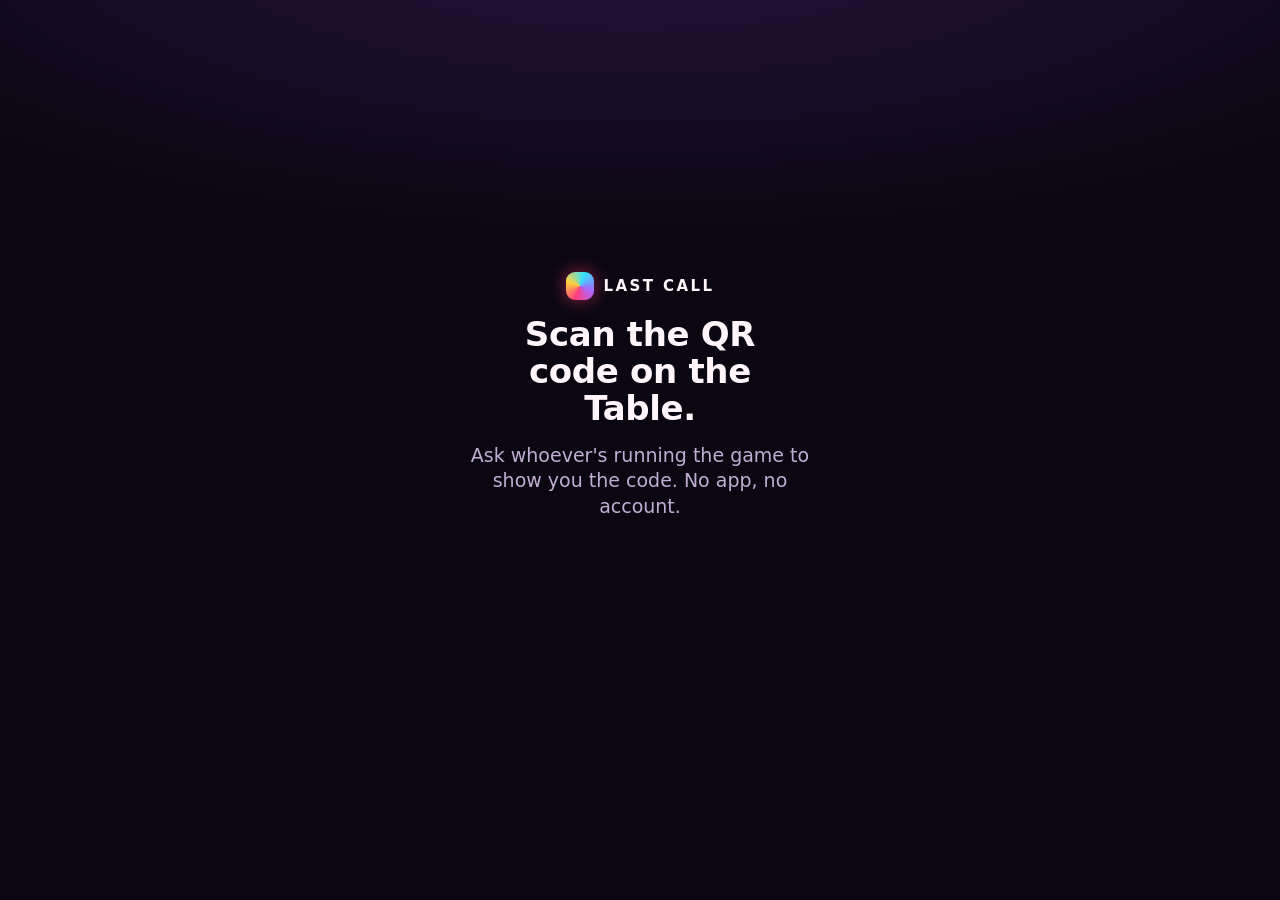
==== last-call/index.html @ 311e26b6 "last-call: guest page for the Last Call party game (Second Brain) Static page friends open by scanni" ====
<!doctype html>
<html lang="en">
<head>
  <meta charset="utf-8">
  <meta name="viewport" content="width=device-width, initial-scale=1, viewport-fit=cover">
  <meta name="color-scheme" content="dark">
  <meta name="theme-color" content="#0b0712">
  <meta name="referrer" content="no-referrer">
  <meta name="robots" content="noindex, nofollow">
  <meta name="apple-mobile-web-app-capable" content="yes">
  <meta name="apple-mobile-web-app-status-bar-style" content="black-translucent">
  <meta http-equiv="Content-Security-Policy" content="default-src 'none'; script-src 'self'; style-src 'self'; img-src 'self' data:; connect-src 'self' https://epfwxriaryitupusxdpl.supabase.co wss://epfwxriaryitupusxdpl.supabase.co; base-uri 'none'; form-action 'none'">
  <title>Last Call</title>
  <link rel="icon" href="data:image/svg+xml,%3Csvg xmlns='http://www.w3.org/2000/svg' viewBox='0 0 64 64'%3E%3Crect width='64' height='64' rx='14' fill='%230b0712'/%3E%3Cpath d='M14 14h36L34 34v14h8v4H22v-4h8V34z' fill='%23ff3d7f'/%3E%3Ccircle cx='44' cy='18' r='5' fill='%23ffd23f'/%3E%3C/svg%3E">
  <link rel="stylesheet" href="styles.css">
</head>
<body>
  <div id="app"></div>
  <noscript><p class="noscript">Last Call needs JavaScript turned on.</p></noscript>
  <!-- supabase-js 2.118.0 UMD, vendored (see vendor/LICENSE-*). Defines window.supabase. -->
  <script src="vendor/supabase.min.js"></script>
  <script type="module" src="app.js"></script>
</body>
</html>
---- last-call/styles.css ----
/* Last Call — guest page. Dark, loud, readable across a dark room, one-handed.
   Mobile-first; no external fonts. Layers (z-index): view < banner < sheet < recap < cover < modal < toast < flash. */

:root {
  color-scheme: dark;
  --bg: #0b0712;
  --bg-2: #160d22;
  --surface: #1b1228;
  --surface-2: #261a38;
  --line: #3a2b52;
  --text: #fff6fb;
  --muted: #bfaed3;
  --pink: #ff3d7f;
  --yellow: #ffd23f;
  --cyan: #33e1ff;
  --green: #3ddc84;
  --amber: #ffb020;
  --red: #ff4d5e;
  --purple: #a66bff;
  --radius: 18px;
  --gutter: 16px;
  --safe-t: env(safe-area-inset-top, 0px);
  --safe-b: env(safe-area-inset-bottom, 0px);
  --safe-l: env(safe-area-inset-left, 0px);
  --safe-r: env(safe-area-inset-right, 0px);
  --font: ui-rounded, "SF Pro Rounded", system-ui, -apple-system, "Segoe UI", Roboto, "Helvetica Neue", Arial, sans-serif;
}

*, *::before, *::after { box-sizing: border-box; }
[hidden] { display: none !important; }

html { -webkit-text-size-adjust: 100%; text-size-adjust: 100%; }
body {
  margin: 0;
  min-height: 100vh;
  min-height: 100dvh;
  background: radial-gradient(120% 60% at 50% -10%, #2a1340 0%, var(--bg) 60%) fixed, var(--bg);
  color: var(--text);
  font: 500 18px/1.35 var(--font);
  -webkit-tap-highlight-color: transparent;
  overscroll-behavior-y: none;
}
button, input, textarea, output { font: inherit; color: inherit; }
button { touch-action: manipulation; cursor: pointer; }
h1, h2, h3, p { margin: 0; }
ul { margin: 0; padding: 0; list-style: none; }
fieldset { border: 0; margin: 0; padding: 0; min-width: 0; }
.noscript { padding: 24px; font-size: 20px; }
.dim { color: var(--muted); }

/* ---------- screen shell ---------- */

.screen {
  max-width: 560px;
  margin: 0 auto;
  padding:
    calc(var(--safe-t) + 12px)
    calc(var(--safe-r) + var(--gutter))
    calc(var(--safe-b) + 120px)
    calc(var(--safe-l) + var(--gutter));
  display: flex;
  flex-direction: column;
  gap: 16px;
}
.screen.center { min-height: 100dvh; justify-content: center; text-align: center; align-items: center; }

.top { display: flex; align-items: center; justify-content: space-between; gap: 10px; flex-wrap: wrap; }
.brand { display: inline-flex; align-items: center; gap: 10px; font-weight: 900; letter-spacing: .16em; font-size: 15px; }
.brand-mark {
  width: 28px; height: 28px; border-radius: 9px;
  background: conic-gradient(from 200deg, var(--pink), var(--yellow), var(--cyan), var(--purple), var(--pink));
  box-shadow: 0 0 18px rgba(255, 61, 127, .55);
}
.phase { display: flex; gap: 6px; flex-wrap: wrap; justify-content: flex-end; }
.chip {
  display: inline-block; padding: 5px 11px; border-radius: 999px; font-size: 13px; font-weight: 800;
  letter-spacing: .04em; background: var(--pink); color: #14060c; white-space: nowrap;
}
.chip.dim { background: var(--surface-2); color: var(--muted); }
.chip.phase-lastcall, .chip.phase-finale { background: var(--yellow); }

.hero { font-size: 34px; line-height: 1.08; font-weight: 900; letter-spacing: -.01em; overflow-wrap: break-word; }
.lead { font-size: 19px; color: var(--muted); max-width: 30ch; }
.label { font-weight: 800; color: var(--muted); font-size: 15px; letter-spacing: .06em; text-transform: uppercase; }
.section-label { font-size: 13px; font-weight: 900; letter-spacing: .14em; text-transform: uppercase; color: var(--muted); margin-bottom: 8px; }
.landing .hero { max-width: 14ch; }

/* ---------- buttons ---------- */

.btn {
  display: inline-flex; align-items: center; justify-content: center; gap: 8px;
  min-height: 56px; padding: 12px 18px; border-radius: 16px; border: 2px solid var(--line);
  background: var(--surface-2); font-weight: 800; font-size: 19px; text-align: center;
  overflow-wrap: break-word; transition: transform .08s ease, background .15s ease;
}
.btn:active { transform: scale(.97); }
.btn:disabled { opacity: .5; cursor: default; transform: none; }
.btn.big { min-height: 64px; font-size: 21px; width: 100%; }
.btn.small { min-height: 46px; font-size: 16px; padding: 8px 14px; }
.btn.primary { background: var(--pink); border-color: var(--pink); color: #fff; box-shadow: 0 6px 24px rgba(255, 61, 127, .35); }
.btn.ghost { background: transparent; }
.btn.danger { background: var(--red); border-color: var(--red); color: #fff; }
.btn.secret { border-color: var(--purple); background: rgba(166, 107, 255, .18); }
.btn.mission { border-color: var(--cyan); background: rgba(51, 225, 255, .14); }
.btn.warning { border-color: var(--amber); background: rgba(255, 176, 32, .16); }
.btn.good { border-color: var(--green); background: rgba(61, 220, 132, .16); }
.btn.sent { background: var(--green); border-color: var(--green); color: #062012; opacity: 1; }
.danger-text { color: var(--red); }

/* ---------- join ---------- */

.join .hero { margin-top: 12px; }
.join .lead { max-width: none; margin-top: -6px; }
.join-body { display: flex; flex-direction: column; gap: 14px; }
.name-grid { display: grid; grid-template-columns: repeat(2, minmax(0, 1fr)); gap: 12px; }
.btn.name { min-height: 72px; font-size: 22px; background: var(--surface); border-color: var(--line); }
.btn.name:nth-child(4n+1) { border-color: var(--pink); }
.btn.name:nth-child(4n+2) { border-color: var(--cyan); }
.btn.name:nth-child(4n+3) { border-color: var(--yellow); }
.btn.name:nth-child(4n+4) { border-color: var(--purple); }
.name-input {
  width: 100%; min-height: 64px; padding: 14px 18px; border-radius: 16px; border: 2px solid var(--line);
  background: var(--surface); font-size: 24px; font-weight: 800; outline: none;
}
.name-input:focus { border-color: var(--pink); }
.notice { padding: 14px 16px; border-radius: 14px; background: var(--surface-2); font-weight: 700; }
.notice.bad { background: rgba(255, 77, 94, .16); border: 2px solid var(--red); }

/* ---------- waiting ---------- */

.waiting { display: flex; flex-direction: column; align-items: center; gap: 10px; text-align: center; padding: 18px; }
.waiting.big { padding: 48px 12px; }
.waiting-title { font-size: 24px; font-weight: 900; }
.waiting-sub { color: var(--muted); font-size: 16px; }
.spinner {
  width: 44px; height: 44px; border-radius: 50%;
  border: 5px solid var(--surface-2); border-top-color: var(--pink);
  animation: spin 1s linear infinite;
}
.stale-bar {
  position: sticky; top: calc(var(--safe-t) + 6px); z-index: 5;
  border-radius: 14px; background: #2b1d07; border: 2px solid var(--amber);
}
.stale-bar .waiting { flex-direction: row; flex-wrap: wrap; justify-content: center; padding: 10px 12px; gap: 6px 10px; }
.stale-bar .spinner { width: 22px; height: 22px; border-width: 3px; border-top-color: var(--amber); }
.stale-bar .waiting-title { font-size: 17px; }
.stale-bar .waiting-sub { font-size: 14px; width: 100%; }

/* ---------- profiles ---------- */

.profiles { display: flex; gap: 8px; flex-wrap: wrap; }
.profiles:empty { display: none; }
.profile {
  position: relative; min-height: 44px; padding: 8px 16px; border-radius: 999px;
  border: 2px solid var(--line); background: var(--surface); font-weight: 800; font-size: 16px;
}
.profile.on { background: var(--yellow); border-color: var(--yellow); color: #1a1200; }
.badge {
  display: inline-grid; place-items: center; min-width: 22px; height: 22px; margin-left: 8px; padding: 0 6px;
  border-radius: 999px; background: var(--pink); color: #fff; font-size: 13px; font-weight: 900;
}

/* ---------- the card ---------- */

.card {
  --accent: var(--pink);
  position: relative;
  border-radius: 28px;
  padding: 20px 20px 22px;
  background: var(--surface);
  border: 3px solid var(--accent);
  box-shadow: 0 0 0 1px rgba(0, 0, 0, .4), 0 14px 50px -12px var(--accent);
  display: flex; flex-direction: column; gap: 14px;
  overflow-wrap: break-word;
}
@supports (background: color-mix(in srgb, red 50%, blue)) {
  .card { background: linear-gradient(160deg, color-mix(in srgb, var(--accent) 30%, var(--surface)) 0%, var(--surface) 70%); }
}
.card.idle { --accent: var(--line); text-align: center; align-items: center; padding: 40px 20px; }
.card-top { display: flex; align-items: center; justify-content: space-between; gap: 12px; }
.card-kind { font-size: 15px; font-weight: 900; letter-spacing: .18em; text-transform: uppercase; color: var(--accent); }
.card.idle .card-kind { color: var(--muted); }
.card-text { font-size: 30px; line-height: 1.16; font-weight: 800; letter-spacing: -.005em; }
.card-text.long { font-size: 25px; }
.card-text.xlong { font-size: 21px; line-height: 1.25; }
.card-sub { color: var(--muted); }
.dots { display: inline-flex; gap: 6px; }
.dots i { width: 13px; height: 13px; border-radius: 50%; border: 2px solid var(--accent); }
.dots i.on { background: var(--accent); }
.card-foot { display: flex; align-items: center; justify-content: space-between; gap: 12px; flex-wrap: wrap; }
.tax {
  display: inline-flex; align-items: center; gap: 10px; padding: 8px 14px; border-radius: 999px;
  background: rgba(0, 0, 0, .35); border: 2px solid var(--yellow); font-weight: 800; font-size: 16px;
}
.tax b { font-size: 24px; color: var(--yellow); }
.timer {
  min-width: 64px; height: 64px; padding: 0 10px; border-radius: 999px; display: inline-grid; place-items: center;
  background: var(--text); color: #120a18; font-size: 30px; font-weight: 900; font-variant-numeric: tabular-nums;
}
.timer.hurry { background: var(--red); color: #fff; animation: throb .5s ease-in-out infinite alternate; }
.timer.done { background: var(--surface-2); color: var(--muted); animation: none; }

.spot {
  align-self: flex-start; padding: 8px 14px; border-radius: 12px; background: var(--yellow); color: #120a00;
  font-size: 18px; font-weight: 900; letter-spacing: .04em; text-transform: uppercase;
}
.card.is-target { border-color: var(--yellow); box-shadow: 0 0 0 4px rgba(255, 210, 63, .35), 0 16px 60px -8px var(--yellow); animation: glow 1.4s ease-in-out infinite alternate; }

/* ---------- curses ---------- */

.curse-list { display: flex; flex-direction: column; gap: 8px; }
.curse {
  display: flex; flex-direction: column; gap: 4px; padding: 12px 14px; border-radius: 14px;
  background: rgba(166, 107, 255, .14); border-left: 6px solid var(--purple);
}
.curse-text { font-size: 19px; font-weight: 800; }
.curse-meta { display: flex; justify-content: space-between; gap: 10px; color: var(--muted); font-size: 14px; flex-wrap: wrap; }
.curse-meta b { color: var(--purple); filter: brightness(1.4); }

/* ---------- you: owe / bank ---------- */

.me { display: flex; flex-direction: column; gap: 10px; }
.me:empty { display: none; }
.me-name { display: flex; align-items: baseline; gap: 8px; font-size: 20px; overflow-wrap: break-word; }
.me-name .dim { font-size: 15px; }
.me-stats { display: grid; grid-template-columns: 1fr 1fr; gap: 12px; }
.stat {
  display: flex; flex-direction: column; align-items: center; padding: 12px 8px 14px; border-radius: 20px;
  background: var(--surface); border: 2px solid var(--line);
}
.stat-n { font-size: 56px; line-height: 1; font-weight: 900; font-variant-numeric: tabular-nums; }
.stat-l { font-size: 14px; font-weight: 900; letter-spacing: .16em; text-transform: uppercase; color: var(--muted); }
.stat.owe.hot { border-color: var(--red); }
.stat.owe.hot .stat-n { color: var(--red); }
.stat.bank { border-color: var(--green); }
.stat.bank .stat-n { color: var(--green); }

/* ---------- private sections + actions ---------- */

.private { display: flex; flex-direction: column; gap: 14px; }
.private:empty { display: none; }
.sections { display: flex; flex-direction: column; gap: 10px; }
.sec {
  display: flex; flex-direction: column; gap: 6px; padding: 14px 16px; border-radius: var(--radius);
  background: var(--surface); border: 2px solid var(--line); border-left-width: 7px; text-align: left; width: 100%;
  overflow-wrap: break-word;
}
.sec-title { font-size: 18px; font-weight: 900; }
.sec-line { font-size: 18px; }
.sec-secret { border-color: var(--purple); background: rgba(166, 107, 255, .14); }
.sec-mission { border-color: var(--cyan); background: rgba(51, 225, 255, .10); }
.sec-warning { border-color: var(--amber); background: rgba(255, 176, 32, .12); }
.sec-good { border-color: var(--green); background: rgba(61, 220, 132, .12); }
.sec.covered {
  align-items: center; justify-content: center; min-height: 96px; gap: 2px; text-align: center;
  border-style: dashed; border-left-width: 2px; background: repeating-linear-gradient(-45deg, var(--surface), var(--surface) 12px, var(--surface-2) 12px, var(--surface-2) 24px);
}
.peek-eye {
  width: 30px; height: 18px; border: 3px solid var(--text); border-radius: 50% / 60%; position: relative; margin-bottom: 4px;
}
.peek-eye::after { content: ""; position: absolute; inset: 2px 9px; border-radius: 50%; background: var(--text); }
.peek-text { font-size: 21px; font-weight: 900; }
.peek-sub { font-size: 14px; color: var(--muted); }
.sec.peeking { cursor: pointer; }
.peek-hint { font-size: 13px; color: var(--muted); margin-top: 4px; }
.actions { display: flex; flex-direction: column; gap: 10px; }
.btn.act { width: 100%; min-height: 60px; }

/* ---------- players + ticker ---------- */

.player-grid { display: grid; grid-template-columns: repeat(auto-fill, minmax(100px, 1fr)); gap: 8px; }
.pl { padding: 10px 10px 11px; border-radius: 14px; background: var(--surface); border: 2px solid var(--line); min-width: 0; }
.pl.me { border-color: var(--yellow); }
.pl.off { opacity: .45; }
.pl-name { font-weight: 900; font-size: 17px; overflow: hidden; text-overflow: ellipsis; white-space: nowrap; }
.pl-nums { display: flex; flex-direction: column; font-size: 14px; font-weight: 700; color: var(--muted); }
.pl-owe { color: #ff8b97; }
.pl-bank { color: var(--green); }
.pl-badges { display: flex; flex-wrap: wrap; gap: 4px; margin-top: 6px; }
.pill { display: inline-block; padding: 2px 8px; border-radius: 999px; background: var(--surface-2); font-size: 12px; font-weight: 800; color: var(--yellow); max-width: 100%; overflow: hidden; text-overflow: ellipsis; white-space: nowrap; }
.ticker-list { display: flex; flex-direction: column; gap: 6px; }
.ticker-list li { font-size: 16px; color: var(--muted); padding-left: 14px; position: relative; overflow-wrap: break-word; }
.ticker-list li::before { content: ""; position: absolute; left: 0; top: .55em; width: 6px; height: 6px; border-radius: 50%; background: var(--pink); }
.ticker-list li:first-child { color: var(--text); font-weight: 700; }
.foot { display: flex; justify-content: space-between; gap: 8px; flex-wrap: wrap; margin-top: 8px; }
.foot:empty { display: none; }

/* ---------- banner (interrupts) ---------- */

.layer-banner { position: relative; z-index: 20; }
.banner {
  position: fixed; inset: 0; display: flex; flex-direction: column; justify-content: center; gap: 18px;
  padding: calc(var(--safe-t) + 24px) calc(var(--safe-r) + 24px) calc(var(--safe-b) + 24px) calc(var(--safe-l) + 24px);
  text-align: center; overflow-wrap: break-word;
}
.banner-title { font-size: clamp(32px, 11.5vw, 64px); line-height: 1; font-weight: 900; letter-spacing: .02em; text-transform: uppercase; }
.banner-text { font-size: 24px; font-weight: 800; line-height: 1.25; }
.banner .btn { align-self: center; min-width: 160px; border-color: currentColor; }
.b-interrupt { background: linear-gradient(150deg, #ff2d73 0%, #ff7a2d 100%); color: #fff; }
.b-info { background: linear-gradient(150deg, #13a6c8 0%, #2b5cff 100%); color: #fff; }
.b-alert { background: linear-gradient(150deg, #e0263a 0%, #8f0f25 100%); color: #fff; }
.banner.b-interrupt .banner-title { text-shadow: 0 4px 0 rgba(0, 0, 0, .18); }
.banner-strip {
  position: fixed; left: calc(var(--safe-l) + 10px); right: calc(var(--safe-r) + 10px); top: calc(var(--safe-t) + 8px);
  display: flex; gap: 10px; align-items: baseline; padding: 10px 14px; border-radius: 14px; border: 0;
  text-align: left; font-size: 15px; box-shadow: 0 8px 28px rgba(0, 0, 0, .5); overflow: hidden;
}
.banner-strip b { text-transform: uppercase; letter-spacing: .06em; white-space: nowrap; }
.banner-strip span { overflow: hidden; text-overflow: ellipsis; white-space: nowrap; min-width: 0; }

/* ---------- prompts sheet ---------- */

.layer-sheet { position: relative; z-index: 30; }
.sheet {
  position: fixed; left: 0; right: 0; bottom: 0; max-height: 70vh; max-height: 70dvh; overflow-y: auto;
  overscroll-behavior: contain; margin: 0 auto; max-width: 600px;
  padding: 10px calc(var(--safe-r) + 14px) calc(var(--safe-b) + 14px) calc(var(--safe-l) + 14px);
  background: var(--bg-2); border-top: 3px solid var(--pink); border-radius: 26px 26px 0 0;
  box-shadow: 0 -18px 50px rgba(0, 0, 0, .65);
  display: flex; flex-direction: column; gap: 12px;
}
.sheet-head { display: flex; align-items: center; justify-content: space-between; gap: 10px; }
.sheet-head:empty { display: none; }
.sheet-title { font-size: 14px; font-weight: 900; letter-spacing: .16em; text-transform: uppercase; color: var(--pink); }
.sheet.min .sheet-list, .sheet.min .sheet-results { display: none; }
.sheet-list { display: flex; flex-direction: column; gap: 12px; }
.sheet-results:empty { display: none; }
.result { padding: 14px 16px; border-radius: 16px; background: var(--yellow); color: #1a1200; animation: pop .25s ease-out; }
.result-title { font-size: 14px; font-weight: 800; opacity: .75; }
.result-text { font-size: 24px; font-weight: 900; overflow-wrap: break-word; }

.prompt {
  display: flex; flex-direction: column; gap: 10px; padding: 16px; border-radius: 20px;
  background: var(--surface); border: 2px solid var(--line); overflow-wrap: break-word;
}
.p-head { display: flex; justify-content: space-between; align-items: flex-start; gap: 10px; }
.p-title { font-size: 23px; line-height: 1.15; font-weight: 900; }
.p-text { color: var(--muted); font-size: 17px; }
.p-timer {
  flex: none; min-width: 46px; height: 46px; padding: 0 8px; border-radius: 999px; display: inline-grid; place-items: center;
  background: var(--text); color: #120a18; font-size: 20px; font-weight: 900; font-variant-numeric: tabular-nums;
}
.p-timer.hurry { background: var(--red); color: #fff; }
.p-timer.done { background: var(--surface-2); color: var(--muted); }
.anon { align-self: flex-start; color: var(--cyan); }
.p-state { font-weight: 800; color: var(--green); font-size: 16px; }
.p-state:empty { display: none; }
.prompt.answered { border-color: var(--green); }
.prompt.expired { opacity: .45; filter: grayscale(.8); }
.prompt.expired .p-state { color: var(--muted); }
.options { display: grid; grid-template-columns: 1fr; gap: 10px; }
.options.many { grid-template-columns: repeat(2, minmax(0, 1fr)); }
.btn.opt { min-height: 60px; font-size: 20px; background: var(--surface-2); }
.btn.opt.picked { background: var(--yellow); border-color: var(--yellow); color: #1a1200; opacity: 1; }
.tap-zone { display: grid; }
.tap-wait {
  min-height: 160px; display: flex; flex-direction: column; align-items: center; justify-content: center; gap: 4px;
  border-radius: 24px; border: 3px dashed var(--line); font-size: 22px; font-weight: 900; color: var(--muted);
}
.tap-wait b { font-size: 44px; color: var(--text); }
.tap-done { min-height: 100px; display: grid; place-items: center; font-size: 28px; font-weight: 900; color: var(--green); }
.btn.tap {
  min-height: 190px; width: 100%; border-radius: 28px; border: 0; font-size: 72px; font-weight: 900; letter-spacing: .04em;
  background: radial-gradient(circle at 50% 35%, #ffe27a, var(--yellow) 45%, #ff9f1a); color: #1a0d00;
  box-shadow: 0 12px 0 #b35f00, 0 20px 50px rgba(255, 210, 63, .45); animation: pop .2s ease-out;
}
.btn.tap:active { transform: translateY(8px); box-shadow: 0 4px 0 #b35f00; }
.stepper { display: grid; grid-template-columns: 76px 1fr 76px; align-items: center; gap: 10px; }
.btn.step { min-height: 76px; font-size: 40px; padding: 0; border-radius: 20px; }
.num-val { text-align: center; font-size: 60px; font-weight: 900; font-variant-numeric: tabular-nums; }
.text-in {
  width: 100%; min-height: 112px; padding: 14px; border-radius: 16px; border: 2px solid var(--line);
  background: var(--bg-2); font-size: 19px; resize: vertical; outline: none;
}
.text-in:focus { border-color: var(--pink); }
.text-row { display: flex; align-items: center; justify-content: space-between; gap: 12px; margin-top: 10px; }
.count { color: var(--muted); font-size: 14px; font-variant-numeric: tabular-nums; }
.prompt .btn.primary.big { margin-top: 10px; }

/* ---------- overlays: recap, cover, modal, toast, flash ---------- */

.overlay { position: fixed; inset: 0; overflow-y: auto; }
.layer-recap { position: relative; z-index: 40; }
.recap {
  background: rgba(11, 7, 18, .96); display: flex; flex-direction: column; gap: 16px;
  padding: calc(var(--safe-t) + 20px) calc(var(--safe-r) + var(--gutter)) calc(var(--safe-b) + 20px) calc(var(--safe-l) + var(--gutter));
}
.recap > * { width: 100%; max-width: 560px; margin-left: auto; margin-right: auto; }

.wrapped {
  display: flex; flex-direction: column; gap: 12px; padding: 22px 20px; border-radius: 28px;
  background: linear-gradient(160deg, #3b1460 0%, #1b1228 55%, #3a0f2a 100%); border: 2px solid var(--purple);
  overflow-wrap: break-word;
}
.wrapped.morning { background: linear-gradient(160deg, #ffb347 0%, #ff5f7e 45%, #6b2bd9 100%); border-color: var(--yellow); }
.wr-kicker { font-size: 14px; font-weight: 900; letter-spacing: .18em; text-transform: uppercase; color: var(--yellow); }
.wrapped.morning .wr-kicker { color: #2a0a1c; }
.wr-title { font-size: 36px; line-height: 1.05; font-weight: 900; }
.wr-name { font-weight: 800; color: var(--muted); }
.wrapped.morning .wr-name { color: #2a0a1c; }
.wr-stats { display: grid; grid-template-columns: repeat(2, minmax(0, 1fr)); gap: 10px; }
.wr-stat { padding: 12px; border-radius: 16px; background: rgba(0, 0, 0, .28); display: flex; flex-direction: column; }
.wr-stat b { font-size: 40px; line-height: 1; font-weight: 900; }
.wr-stat span { font-size: 14px; font-weight: 700; opacity: .85; }
.wr-line { font-size: 19px; font-weight: 700; }
.wr-note { font-size: 15px; color: var(--muted); }
.wrapped-landing .wrapped { margin-top: 4px; }

.layer-cover { position: relative; z-index: 50; }
.cover {
  position: fixed; inset: 0; display: flex; flex-direction: column; align-items: center; justify-content: center; gap: 18px;
  padding: calc(var(--safe-t) + 24px) calc(var(--safe-r) + 24px) calc(var(--safe-b) + 24px) calc(var(--safe-l) + 24px);
  background: radial-gradient(90% 60% at 50% 40%, #3a1452 0%, #07040b 75%); text-align: center;
}
.cover .brand { position: absolute; top: calc(var(--safe-t) + 18px); }
.cover-title { display: flex; flex-direction: column; gap: 4px; }
.cover-title span { font-size: 24px; font-weight: 800; color: var(--muted); }
.cover-title b { font-size: 58px; line-height: 1; font-weight: 900; color: var(--yellow); overflow-wrap: break-word; }
.cover-sub { font-size: 22px; font-weight: 800; }
.cover .btn { max-width: 420px; }
body.has-cover .layer-view { visibility: hidden; }

.layer-modal { position: relative; z-index: 60; }
.modal-back { background: rgba(0, 0, 0, .7); display: flex; align-items: flex-end; justify-content: center; padding: 16px 16px calc(var(--safe-b) + 16px); }
.modal {
  width: 100%; max-width: 480px; padding: 22px 20px 18px; border-radius: 26px; background: var(--surface);
  border: 2px solid var(--line); display: flex; flex-direction: column; gap: 12px; animation: rise .2s ease-out;
}
.modal-title { font-size: 26px; font-weight: 900; }
.modal-text { font-size: 20px; font-weight: 700; overflow-wrap: break-word; }
.modal-buttons { display: grid; grid-template-columns: 1fr 1fr; gap: 10px; margin-top: 6px; }

.layer-toast { position: fixed; left: 0; right: 0; bottom: calc(var(--safe-b) + 24px); z-index: 70; display: flex; justify-content: center; pointer-events: none; padding: 0 16px; }
.toast { padding: 12px 18px; border-radius: 999px; background: var(--text); color: #120a18; font-weight: 800; box-shadow: 0 10px 30px rgba(0, 0, 0, .5); animation: rise .2s ease-out; }

.flash { position: fixed; inset: 0; z-index: 80; pointer-events: none; background: var(--flash, var(--yellow)); opacity: 0; }
.flash.go { animation: flash .75s ease-out; }

/* ---------- motion ---------- */

@keyframes spin { to { transform: rotate(360deg); } }
@keyframes throb { from { transform: scale(1); } to { transform: scale(1.08); } }
@keyframes glow { from { box-shadow: 0 0 0 4px rgba(255, 210, 63, .25), 0 16px 50px -10px var(--yellow); } to { box-shadow: 0 0 0 8px rgba(255, 210, 63, .45), 0 16px 70px -4px var(--yellow); } }
@keyframes pop { from { transform: scale(.92); opacity: .4; } to { transform: scale(1); opacity: 1; } }
@keyframes rise { from { transform: translateY(16px); opacity: 0; } to { transform: none; opacity: 1; } }
@keyframes flash { 0% { opacity: .8; } 25% { opacity: .45; } 100% { opacity: 0; } }

@media (prefers-reduced-motion: reduce) {
  *, *::before, *::after { animation-duration: .001ms !important; animation-iteration-count: 1 !important; transition-duration: .001ms !important; }
  .flash { display: none; }
  .card.is-target { box-shadow: 0 0 0 6px var(--yellow); }
}

@media (min-width: 600px) {
  .card-text { font-size: 34px; }
}
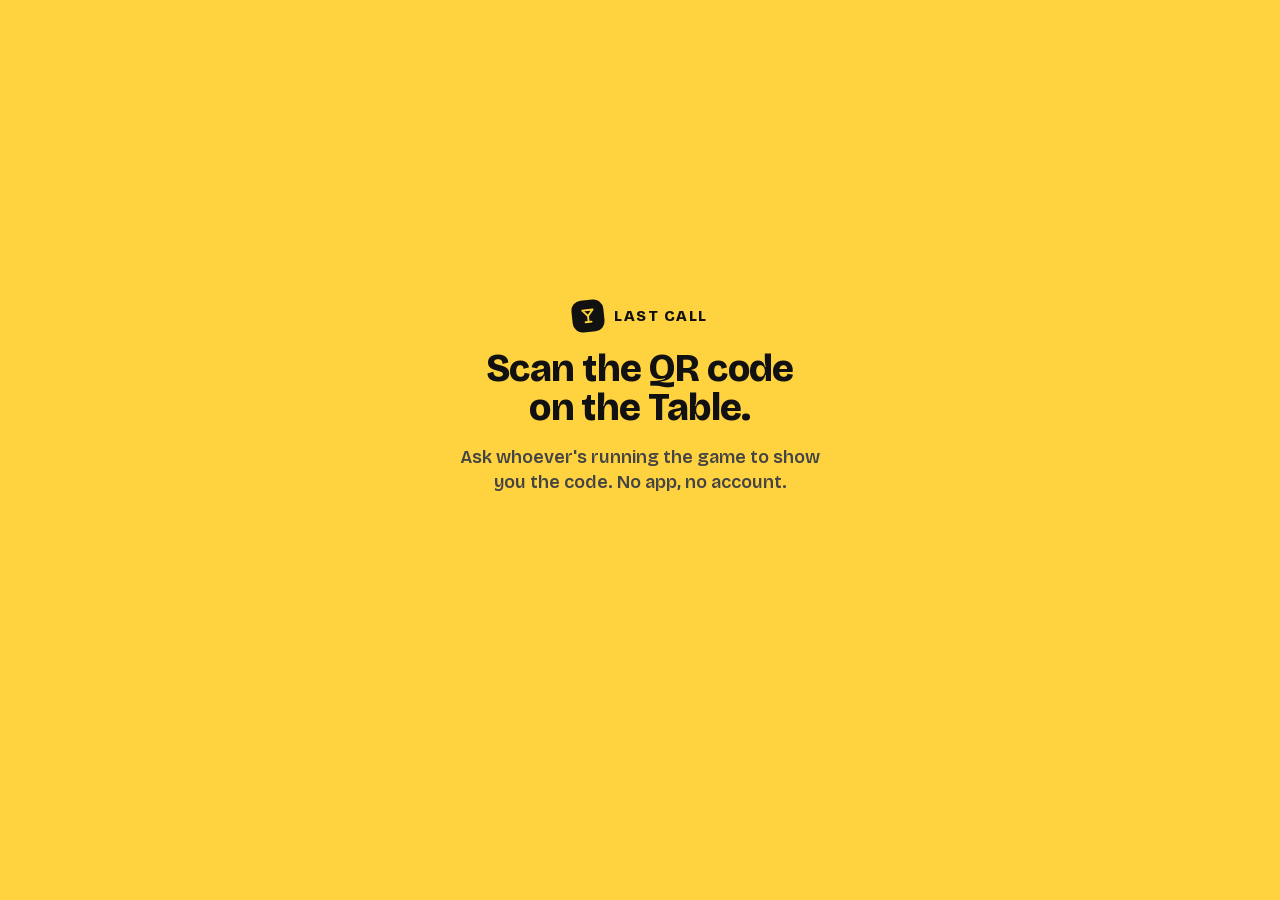
==== commit d220ada4: "last-call: Sticker Pop look + bundled Bricolage Grotesque font (OFL) Co-Authored-By: Claude Opus 5.5" ====
--- a/last-call/index.html
+++ b/last-call/index.html
@@ -3,15 +3,17 @@
 <head>
   <meta charset="utf-8">
   <meta name="viewport" content="width=device-width, initial-scale=1, viewport-fit=cover">
-  <meta name="color-scheme" content="dark">
-  <meta name="theme-color" content="#0b0712">
+  <meta name="color-scheme" content="light">
+  <meta name="theme-color" content="#FFD23F">
   <meta name="referrer" content="no-referrer">
   <meta name="robots" content="noindex, nofollow">
   <meta name="apple-mobile-web-app-capable" content="yes">
-  <meta name="apple-mobile-web-app-status-bar-style" content="black-translucent">
-  <meta http-equiv="Content-Security-Policy" content="default-src 'none'; script-src 'self'; style-src 'self'; img-src 'self' data:; connect-src 'self' https://epfwxriaryitupusxdpl.supabase.co wss://epfwxriaryitupusxdpl.supabase.co; base-uri 'none'; form-action 'none'">
+  <meta name="apple-mobile-web-app-status-bar-style" content="default">
+  <meta http-equiv="Content-Security-Policy" content="default-src 'none'; script-src 'self'; style-src 'self'; font-src 'self'; img-src 'self' data:; connect-src 'self' https://epfwxriaryitupusxdpl.supabase.co wss://epfwxriaryitupusxdpl.supabase.co; base-uri 'none'; form-action 'none'">
   <title>Last Call</title>
-  <link rel="icon" href="data:image/svg+xml,%3Csvg xmlns='http://www.w3.org/2000/svg' viewBox='0 0 64 64'%3E%3Crect width='64' height='64' rx='14' fill='%230b0712'/%3E%3Cpath d='M14 14h36L34 34v14h8v4H22v-4h8V34z' fill='%23ff3d7f'/%3E%3Ccircle cx='44' cy='18' r='5' fill='%23ffd23f'/%3E%3C/svg%3E">
+  <link rel="icon" href="data:image/svg+xml,%3Csvg xmlns='http://www.w3.org/2000/svg' viewBox='0 0 64 64'%3E%3Crect x='3' y='3' width='58' height='58' rx='14' fill='%23FFD23F' stroke='%23111111' stroke-width='5'/%3E%3Cpath d='M17 17h30L32 34v12M24 46h16' fill='none' stroke='%23111111' stroke-width='5' stroke-linecap='round' stroke-linejoin='round'/%3E%3C/svg%3E">
+  <!-- Bricolage Grotesque (variable, OFL — fonts/OFL.txt), bundled: no font requests leave this site. -->
+  <link rel="preload" href="fonts/bricolage-grotesque-latin.woff2" as="font" type="font/woff2" crossorigin>
   <link rel="stylesheet" href="styles.css">
 </head>
 <body>
--- a/last-call/styles.css
+++ b/last-call/styles.css
@@ -1,42 +1,63 @@
-/* Last Call — guest page. Dark, loud, readable across a dark room, one-handed.
-   Mobile-first; no external fonts. Layers (z-index): view < banner < sheet < recap < cover < modal < toast < flash. */
+/* Last Call — guest page. "Sticker Pop": bright flat color, thick ink outlines, hard offset shadows
+   (never blurred), no gradients, labels that tilt like stickers, one chunky typeface for everything.
+   Mobile-first, one-handed. Text on any colored fill is ink (#111): white text fails on the dare red.
+   Tilts use the `rotate` property (not `transform`) so press/pop animations compose with them.
+   Layers (z-index): view < banner < sheet < recap < cover < modal < toast < flash. */
+
+/* Bricolage Grotesque, bundled (SIL OFL, fonts/OFL.txt). Variable: weight 400–800, optical size 12–96. */
+@font-face {
+  font-family: 'Bricolage Grotesque';
+  src: url('fonts/bricolage-grotesque-latin.woff2') format('woff2');
+  font-weight: 400 800;
+  font-style: normal;
+  font-display: swap;
+}
 
 :root {
-  color-scheme: dark;
-  --bg: #0b0712;
-  --bg-2: #160d22;
-  --surface: #1b1228;
-  --surface-2: #261a38;
-  --line: #3a2b52;
-  --text: #fff6fb;
-  --muted: #bfaed3;
-  --pink: #ff3d7f;
-  --yellow: #ffd23f;
-  --cyan: #33e1ff;
-  --green: #3ddc84;
-  --amber: #ffb020;
-  --red: #ff4d5e;
-  --purple: #a66bff;
-  --radius: 18px;
+  color-scheme: light;
+  --bg: #FFD23F;            /* sunny yellow screen */
+  --ink: #111111;           /* text on color, borders, shadows, primary buttons */
+  --surface: #FFFFFF;       /* cards, panels, tags */
+  --dare: #FF5A36;          /* dare band, interrupt takeover, warnings */
+  --truth: #3A86FF;
+  --game: #2EC4B6;
+  --curse: #9B5DE5;
+  --mission: #FF9FCE;       /* secret mission card */
+  --green: #9BE564;         /* drink band, "good" / sent */
+  --sky: #7FD1FF;           /* info */
+  --owe: #D7262F;           /* Owe number on white */
+  --bank: #1F5FD1;          /* Bank number on white */
+  --private-bg: #111111;    /* private screens */
+  --private-muted: #BDBDBD; /* secondary text on private screens */
+  --soft: #444444;          /* secondary ink on white / yellow (6:1+) */
+
+  --font: 'Bricolage Grotesque', system-ui, -apple-system, 'Segoe UI', Roboto, sans-serif;
+  --border: 3px solid var(--ink);
+  --shadow-card: 8px 8px 0 var(--ink);
+  --shadow-panel: 4px 4px 0 var(--ink);
+  --shadow-small: 3px 3px 0 var(--ink);
+  --radius-card: 22px;
+  --radius-panel: 16px;
+  --radius-button: 12px;
+
   --gutter: 16px;
   --safe-t: env(safe-area-inset-top, 0px);
   --safe-b: env(safe-area-inset-bottom, 0px);
   --safe-l: env(safe-area-inset-left, 0px);
   --safe-r: env(safe-area-inset-right, 0px);
-  --font: ui-rounded, "SF Pro Rounded", system-ui, -apple-system, "Segoe UI", Roboto, "Helvetica Neue", Arial, sans-serif;
 }
 
 *, *::before, *::after { box-sizing: border-box; }
 [hidden] { display: none !important; }
 
-html { -webkit-text-size-adjust: 100%; text-size-adjust: 100%; }
+html { -webkit-text-size-adjust: 100%; text-size-adjust: 100%; background: var(--bg); }
 body {
   margin: 0;
   min-height: 100vh;
   min-height: 100dvh;
-  background: radial-gradient(120% 60% at 50% -10%, #2a1340 0%, var(--bg) 60%) fixed, var(--bg);
-  color: var(--text);
-  font: 500 18px/1.35 var(--font);
+  background: var(--bg);
+  color: var(--ink);
+  font: 600 17px/1.35 var(--font);
   -webkit-tap-highlight-color: transparent;
   overscroll-behavior-y: none;
 }
@@ -45,8 +66,13 @@
 h1, h2, h3, p { margin: 0; }
 ul { margin: 0; padding: 0; list-style: none; }
 fieldset { border: 0; margin: 0; padding: 0; min-width: 0; }
+.icon { flex: none; display: block; }
 .noscript { padding: 24px; font-size: 20px; }
-.dim { color: var(--muted); }
+.dim { color: var(--soft); }
+
+/* Keyboard focus: an ink ring set off by a gap of background. On dark surfaces it turns white. */
+:focus-visible { outline: 3px solid var(--ink); outline-offset: 3px; }
+.cover :focus-visible, .sec-secret :focus-visible, .sec.peeking :focus-visible, .b-alert :focus-visible { outline-color: var(--surface); }
 
 /* ---------- screen shell ---------- */
 
@@ -54,258 +80,359 @@
   max-width: 560px;
   margin: 0 auto;
   padding:
-    calc(var(--safe-t) + 12px)
+    calc(var(--safe-t) + 14px)
     calc(var(--safe-r) + var(--gutter))
     calc(var(--safe-b) + 120px)
     calc(var(--safe-l) + var(--gutter));
   display: flex;
   flex-direction: column;
-  gap: 16px;
+  gap: 18px;
 }
 .screen.center { min-height: 100dvh; justify-content: center; text-align: center; align-items: center; }
 
-.top { display: flex; align-items: center; justify-content: space-between; gap: 10px; flex-wrap: wrap; }
-.brand { display: inline-flex; align-items: center; gap: 10px; font-weight: 900; letter-spacing: .16em; font-size: 15px; }
+.top { display: flex; align-items: center; justify-content: space-between; gap: 10px; flex-wrap: wrap; min-height: 44px; }
+.brand { display: inline-flex; align-items: center; gap: 10px; font-weight: 800; letter-spacing: .1em; font-size: 15px; }
 .brand-mark {
-  width: 28px; height: 28px; border-radius: 9px;
-  background: conic-gradient(from 200deg, var(--pink), var(--yellow), var(--cyan), var(--purple), var(--pink));
-  box-shadow: 0 0 18px rgba(255, 61, 127, .55);
+  width: 32px; height: 32px; border-radius: 10px; display: inline-grid; place-items: center;
+  background: var(--ink); color: var(--bg); rotate: -6deg;
 }
 .phase { display: flex; gap: 6px; flex-wrap: wrap; justify-content: flex-end; }
 .chip {
-  display: inline-block; padding: 5px 11px; border-radius: 999px; font-size: 13px; font-weight: 800;
-  letter-spacing: .04em; background: var(--pink); color: #14060c; white-space: nowrap;
-}
-.chip.dim { background: var(--surface-2); color: var(--muted); }
-.chip.phase-lastcall, .chip.phase-finale { background: var(--yellow); }
-
-.hero { font-size: 34px; line-height: 1.08; font-weight: 900; letter-spacing: -.01em; overflow-wrap: break-word; }
-.lead { font-size: 19px; color: var(--muted); max-width: 30ch; }
-.label { font-weight: 800; color: var(--muted); font-size: 15px; letter-spacing: .06em; text-transform: uppercase; }
-.section-label { font-size: 13px; font-weight: 900; letter-spacing: .14em; text-transform: uppercase; color: var(--muted); margin-bottom: 8px; }
+  display: inline-block; padding: 4px 10px; border-radius: 999px; border: 2px solid var(--ink);
+  font-size: 12px; font-weight: 800; letter-spacing: .06em; text-transform: uppercase;
+  background: var(--ink); color: var(--surface); white-space: nowrap;
+}
+.chip.dim { background: var(--surface); color: var(--ink); }
+.chip.phase-lastcall, .chip.phase-finale { background: var(--dare); color: var(--ink); }
+
+.hero { font-size: 38px; line-height: 1.02; font-weight: 800; letter-spacing: -.015em; overflow-wrap: break-word; }
+.lead { font-size: 18px; font-weight: 600; color: var(--soft); max-width: 30ch; }
+.label { font-weight: 800; font-size: 13px; letter-spacing: .08em; text-transform: uppercase; }
+.section-label { font-size: 13px; font-weight: 800; letter-spacing: .08em; text-transform: uppercase; margin-bottom: 10px; }
 .landing .hero { max-width: 14ch; }
 
 /* ---------- buttons ---------- */
 
 .btn {
   display: inline-flex; align-items: center; justify-content: center; gap: 8px;
-  min-height: 56px; padding: 12px 18px; border-radius: 16px; border: 2px solid var(--line);
-  background: var(--surface-2); font-weight: 800; font-size: 19px; text-align: center;
-  overflow-wrap: break-word; transition: transform .08s ease, background .15s ease;
-}
-.btn:active { transform: scale(.97); }
-.btn:disabled { opacity: .5; cursor: default; transform: none; }
-.btn.big { min-height: 64px; font-size: 21px; width: 100%; }
-.btn.small { min-height: 46px; font-size: 16px; padding: 8px 14px; }
-.btn.primary { background: var(--pink); border-color: var(--pink); color: #fff; box-shadow: 0 6px 24px rgba(255, 61, 127, .35); }
-.btn.ghost { background: transparent; }
-.btn.danger { background: var(--red); border-color: var(--red); color: #fff; }
-.btn.secret { border-color: var(--purple); background: rgba(166, 107, 255, .18); }
-.btn.mission { border-color: var(--cyan); background: rgba(51, 225, 255, .14); }
-.btn.warning { border-color: var(--amber); background: rgba(255, 176, 32, .16); }
-.btn.good { border-color: var(--green); background: rgba(61, 220, 132, .16); }
-.btn.sent { background: var(--green); border-color: var(--green); color: #062012; opacity: 1; }
-.danger-text { color: var(--red); }
+  min-height: 56px; padding: 12px 18px; border-radius: var(--radius-panel); border: var(--border);
+  background: var(--surface); color: var(--ink); box-shadow: var(--shadow-panel);
+  font-weight: 800; font-size: 19px; line-height: 1.15; text-align: center;
+  overflow-wrap: anywhere; /* "anywhere", not break-word: a long name must not spill out of a flex button */
+  transition: transform .08s ease, box-shadow .08s ease;
+}
+.btn:active { transform: translate(3px, 3px); box-shadow: 1px 1px 0 var(--ink); }
+.btn:disabled { opacity: .45; cursor: default; transform: none; box-shadow: none; }
+.btn.big { min-height: 72px; font-size: 22px; width: 100%; border-radius: 20px; }
+.btn.small { min-height: 44px; font-size: 15px; padding: 8px 14px; border-width: 2px; border-radius: var(--radius-button); box-shadow: var(--shadow-small); }
+/* Primary: ink button, text in the bg yellow, white offset (from the mockups' Hand out / STEAL IT). */
+.btn.primary { background: var(--ink); color: var(--bg); box-shadow: 5px 5px 0 var(--surface); }
+.btn.primary:active { box-shadow: 1px 1px 0 var(--surface); }
+.btn.ghost { background: transparent; box-shadow: none; }
+.btn.ghost:active { box-shadow: none; }
+.btn.danger { background: var(--owe); color: var(--surface); }
+.btn.secret { background: var(--curse); }
+.btn.mission { background: var(--mission); }
+.btn.warning { background: var(--dare); }
+.btn.good { background: var(--green); }
+.btn.sent { background: var(--green); color: var(--ink); opacity: 1; box-shadow: var(--shadow-panel); }
+.danger-text { color: var(--owe); }
+/* On white surfaces the white offset vanishes, so primaries there throw a yellow one. */
+.modal .btn.primary, .card .btn.primary { box-shadow: 4px 4px 0 var(--bg); }
 
 /* ---------- join ---------- */
 
-.join .hero { margin-top: 12px; }
+.join .hero { margin-top: 8px; }
 .join .lead { max-width: none; margin-top: -6px; }
-.join-body { display: flex; flex-direction: column; gap: 14px; }
-.name-grid { display: grid; grid-template-columns: repeat(2, minmax(0, 1fr)); gap: 12px; }
-.btn.name { min-height: 72px; font-size: 22px; background: var(--surface); border-color: var(--line); }
-.btn.name:nth-child(4n+1) { border-color: var(--pink); }
-.btn.name:nth-child(4n+2) { border-color: var(--cyan); }
-.btn.name:nth-child(4n+3) { border-color: var(--yellow); }
-.btn.name:nth-child(4n+4) { border-color: var(--purple); }
+.join-body { display: flex; flex-direction: column; gap: 16px; }
+.name-grid { display: grid; grid-template-columns: repeat(2, minmax(0, 1fr)); gap: 14px; }
+.btn.name { min-height: 76px; font-size: 22px; border-radius: 18px; box-shadow: 5px 5px 0 var(--ink); rotate: -1deg; }
+.btn.name:nth-child(even) { rotate: 1.2deg; }
+.btn.name:nth-child(4n+1) { background: var(--mission); }
+.btn.name:nth-child(4n+2) { background: var(--sky); }
+.btn.name:nth-child(4n+3) { background: var(--green); }
+.btn.name:nth-child(4n+4) { background: var(--surface); }
 .name-input {
-  width: 100%; min-height: 64px; padding: 14px 18px; border-radius: 16px; border: 2px solid var(--line);
-  background: var(--surface); font-size: 24px; font-weight: 800; outline: none;
-}
-.name-input:focus { border-color: var(--pink); }
-.notice { padding: 14px 16px; border-radius: 14px; background: var(--surface-2); font-weight: 700; }
-.notice.bad { background: rgba(255, 77, 94, .16); border: 2px solid var(--red); }
+  width: 100%; min-height: 64px; padding: 14px 18px; border-radius: var(--radius-panel); border: var(--border);
+  background: var(--surface); box-shadow: var(--shadow-panel); font-size: 24px; font-weight: 800; outline: none;
+}
+.name-input::placeholder { color: #767676; }
+.name-input:focus { box-shadow: 6px 6px 0 var(--ink); }
+.notice { padding: 14px 16px; border-radius: 14px; background: var(--surface); border: var(--border); box-shadow: var(--shadow-panel); font-weight: 700; }
+.notice.bad { background: var(--dare); }
 
 /* ---------- waiting ---------- */
 
 .waiting { display: flex; flex-direction: column; align-items: center; gap: 10px; text-align: center; padding: 18px; }
 .waiting.big { padding: 48px 12px; }
-.waiting-title { font-size: 24px; font-weight: 900; }
-.waiting-sub { color: var(--muted); font-size: 16px; }
+.waiting-title { font-size: 24px; font-weight: 800; line-height: 1.15; }
+.waiting-sub { color: var(--soft); font-size: 16px; font-weight: 600; }
 .spinner {
   width: 44px; height: 44px; border-radius: 50%;
-  border: 5px solid var(--surface-2); border-top-color: var(--pink);
-  animation: spin 1s linear infinite;
+  border: 5px solid var(--ink); border-right-color: transparent;
+  animation: spin .9s linear infinite;
 }
 .stale-bar {
   position: sticky; top: calc(var(--safe-t) + 6px); z-index: 5;
-  border-radius: 14px; background: #2b1d07; border: 2px solid var(--amber);
+  border-radius: 14px; background: var(--dare); border: var(--border); box-shadow: var(--shadow-panel);
 }
 .stale-bar .waiting { flex-direction: row; flex-wrap: wrap; justify-content: center; padding: 10px 12px; gap: 6px 10px; }
-.stale-bar .spinner { width: 22px; height: 22px; border-width: 3px; border-top-color: var(--amber); }
+.stale-bar .spinner { width: 22px; height: 22px; border-width: 3px; }
 .stale-bar .waiting-title { font-size: 17px; }
-.stale-bar .waiting-sub { font-size: 14px; width: 100%; }
+.stale-bar .waiting-sub { font-size: 14px; width: 100%; color: var(--ink); }
 
 /* ---------- profiles ---------- */
 
-.profiles { display: flex; gap: 8px; flex-wrap: wrap; }
+.profiles { display: flex; gap: 10px; flex-wrap: wrap; }
 .profiles:empty { display: none; }
 .profile {
-  position: relative; min-height: 44px; padding: 8px 16px; border-radius: 999px;
-  border: 2px solid var(--line); background: var(--surface); font-weight: 800; font-size: 16px;
-}
-.profile.on { background: var(--yellow); border-color: var(--yellow); color: #1a1200; }
+  position: relative; display: inline-flex; align-items: center; min-height: 44px; padding: 8px 16px; border-radius: 999px;
+  border: 2px solid var(--ink); background: var(--surface); box-shadow: var(--shadow-small); font-weight: 800; font-size: 16px;
+}
+.profile.on { background: var(--ink); color: var(--surface); }
 .badge {
-  display: inline-grid; place-items: center; min-width: 22px; height: 22px; margin-left: 8px; padding: 0 6px;
-  border-radius: 999px; background: var(--pink); color: #fff; font-size: 13px; font-weight: 900;
+  display: inline-grid; place-items: center; min-width: 24px; height: 24px; margin-left: 8px; padding: 0 6px;
+  border-radius: 999px; background: var(--dare); color: var(--ink); border: 2px solid var(--ink); font-size: 13px; font-weight: 800;
 }
 
 /* ---------- the card ---------- */
 
+.card-wrap { display: flex; flex-direction: column; gap: 14px; }
+
+/* "You're up" sticker: black, white text, tilted −2°. */
+.spot {
+  align-self: flex-start; max-width: calc(100% - 8px); margin: 4px 0 2px 4px; padding: 8px 16px 10px;
+  display: flex; flex-direction: column; gap: 3px; border-radius: 14px;
+  background: var(--ink); color: var(--surface); rotate: -2deg; animation: pop .25s ease-out;
+  overflow-wrap: break-word;
+}
+.spot-head { font-size: 30px; line-height: 1.05; font-weight: 800; text-transform: uppercase; }
+.spot-text { font-size: 16px; line-height: 1.3; font-weight: 600; }
+
 .card {
-  --accent: var(--pink);
+  --accent: var(--game);
   position: relative;
-  border-radius: 28px;
-  padding: 20px 20px 22px;
-  background: var(--surface);
-  border: 3px solid var(--accent);
-  box-shadow: 0 0 0 1px rgba(0, 0, 0, .4), 0 14px 50px -12px var(--accent);
-  display: flex; flex-direction: column; gap: 14px;
+  display: flex; flex-direction: column;
+  border-radius: var(--radius-card); border: var(--border);
+  background: var(--surface); box-shadow: var(--shadow-card);
+  overflow: hidden; overflow-wrap: break-word;
+}
+.card.is-target { box-shadow: 10px 10px 0 var(--ink); }
+.card-band {
+  display: flex; align-items: center; justify-content: space-between; gap: 12px;
+  padding: 14px 18px; background: var(--accent); color: var(--ink); border-bottom: var(--border);
+}
+.card-kind { min-width: 0; font-size: 24px; line-height: 1.05; font-weight: 800; text-transform: uppercase; letter-spacing: .01em; }
+.card-level { flex: none; display: inline-flex; align-items: center; gap: 9px; }
+.card-level-n { font-size: 13px; font-weight: 800; letter-spacing: .04em; white-space: nowrap; }
+.dots { display: inline-flex; gap: 5px; }
+.dots i { width: 12px; height: 12px; border-radius: 50%; border: 2px solid var(--ink); background: var(--surface); }
+.dots i.on { background: var(--ink); }
+.card-text { padding: 20px 18px; font-size: 27px; line-height: 1.2; font-weight: 800; }
+.card-text.long { font-size: 23px; }
+.card-text.xlong { font-size: 20px; line-height: 1.25; }
+.card-sub { color: var(--soft); }
+.card-foot {
+  margin-top: auto; padding: 12px 18px; border-top: var(--border);
+  display: flex; align-items: center; justify-content: space-between; gap: 12px; flex-wrap: wrap;
+}
+.tax-row { flex: 1 1 auto; display: flex; align-items: center; justify-content: space-between; gap: 10px; min-width: 0; }
+.tax-label { font-size: 16px; font-weight: 600; }
+.tax {
+  font-size: 18px; font-weight: 800; white-space: nowrap;
+  background: var(--bg); border: 2px solid var(--ink); border-radius: 999px; padding: 4px 14px;
+}
+/* Countdown: black circle tilted +6°. */
+.timer {
+  margin-left: auto; min-width: 56px; height: 56px; padding: 0 8px; border-radius: 999px;
+  display: inline-grid; place-items: center; rotate: 6deg;
+  background: var(--ink); color: var(--surface); border: var(--border);
+  font-size: 26px; font-weight: 800; font-variant-numeric: tabular-nums;
+}
+.timer.hurry { background: var(--dare); color: var(--ink); animation: throb .5s ease-in-out infinite alternate; }
+.timer.done { background: var(--surface); color: var(--soft); animation: none; }
+
+.card.idle { --accent: var(--sky); }
+.card-idle-body { display: flex; flex-direction: column; align-items: flex-start; gap: 12px; padding: 20px 18px 22px; }
+.card-idle-body .card-text { padding: 0; }
+
+/* ---------- curses: sticker tags, alternating tilt ---------- */
+
+.curse-list { display: flex; flex-wrap: wrap; gap: 10px 8px; }
+.curse {
+  display: flex; flex-direction: column; gap: 2px; max-width: 100%; padding: 8px 12px;
+  border-radius: 10px; background: var(--surface); border: 2px solid var(--ink); rotate: -1deg;
   overflow-wrap: break-word;
 }
-@supports (background: color-mix(in srgb, red 50%, blue)) {
-  .card { background: linear-gradient(160deg, color-mix(in srgb, var(--accent) 30%, var(--surface)) 0%, var(--surface) 70%); }
-}
-.card.idle { --accent: var(--line); text-align: center; align-items: center; padding: 40px 20px; }
-.card-top { display: flex; align-items: center; justify-content: space-between; gap: 12px; }
-.card-kind { font-size: 15px; font-weight: 900; letter-spacing: .18em; text-transform: uppercase; color: var(--accent); }
-.card.idle .card-kind { color: var(--muted); }
-.card-text { font-size: 30px; line-height: 1.16; font-weight: 800; letter-spacing: -.005em; }
-.card-text.long { font-size: 25px; }
-.card-text.xlong { font-size: 21px; line-height: 1.25; }
-.card-sub { color: var(--muted); }
-.dots { display: inline-flex; gap: 6px; }
-.dots i { width: 13px; height: 13px; border-radius: 50%; border: 2px solid var(--accent); }
-.dots i.on { background: var(--accent); }
-.card-foot { display: flex; align-items: center; justify-content: space-between; gap: 12px; flex-wrap: wrap; }
-.tax {
-  display: inline-flex; align-items: center; gap: 10px; padding: 8px 14px; border-radius: 999px;
-  background: rgba(0, 0, 0, .35); border: 2px solid var(--yellow); font-weight: 800; font-size: 16px;
-}
-.tax b { font-size: 24px; color: var(--yellow); }
-.timer {
-  min-width: 64px; height: 64px; padding: 0 10px; border-radius: 999px; display: inline-grid; place-items: center;
-  background: var(--text); color: #120a18; font-size: 30px; font-weight: 900; font-variant-numeric: tabular-nums;
-}
-.timer.hurry { background: var(--red); color: #fff; animation: throb .5s ease-in-out infinite alternate; }
-.timer.done { background: var(--surface-2); color: var(--muted); animation: none; }
-
-.spot {
-  align-self: flex-start; padding: 8px 14px; border-radius: 12px; background: var(--yellow); color: #120a00;
-  font-size: 18px; font-weight: 900; letter-spacing: .04em; text-transform: uppercase;
-}
-.card.is-target { border-color: var(--yellow); box-shadow: 0 0 0 4px rgba(255, 210, 63, .35), 0 16px 60px -8px var(--yellow); animation: glow 1.4s ease-in-out infinite alternate; }
-
-/* ---------- curses ---------- */
-
-.curse-list { display: flex; flex-direction: column; gap: 8px; }
-.curse {
-  display: flex; flex-direction: column; gap: 4px; padding: 12px 14px; border-radius: 14px;
-  background: rgba(166, 107, 255, .14); border-left: 6px solid var(--purple);
-}
-.curse-text { font-size: 19px; font-weight: 800; }
-.curse-meta { display: flex; justify-content: space-between; gap: 10px; color: var(--muted); font-size: 14px; flex-wrap: wrap; }
-.curse-meta b { color: var(--purple); filter: brightness(1.4); }
-
-/* ---------- you: owe / bank ---------- */
-
-.me { display: flex; flex-direction: column; gap: 10px; }
-.me:empty { display: none; }
-.me-name { display: flex; align-items: baseline; gap: 8px; font-size: 20px; overflow-wrap: break-word; }
-.me-name .dim { font-size: 15px; }
-.me-stats { display: grid; grid-template-columns: 1fr 1fr; gap: 12px; }
+.curse:nth-child(even) { rotate: 1.5deg; }
+.curse.mine { background: var(--curse); }
+.curse-text { font-size: 16px; line-height: 1.2; font-weight: 800; }
+.curse-meta { display: flex; flex-wrap: wrap; gap: 6px; font-size: 13px; font-weight: 600; }
+.curse-meta b { font-weight: 800; }
+.curse-meta b::before { content: "·"; margin-right: 6px; font-weight: 600; }
+
+/* ---------- you: Owe / Bank ---------- */
+
+/* section.me, not .me: the player tiles below also use `.pl.me` for "this is you". */
+section.me { display: flex; flex-direction: column; gap: 10px; }
+section.me:empty { display: none; }
+.me-name { display: flex; align-items: baseline; gap: 8px; overflow-wrap: break-word; min-width: 0; }
+.me-name .dim { font-size: 12px; font-weight: 800; letter-spacing: .08em; text-transform: uppercase; color: var(--ink); }
+.me-name b { font-size: 22px; font-weight: 800; min-width: 0; }
+.me-stats { display: grid; grid-template-columns: repeat(2, minmax(0, 1fr)); gap: 12px; }
 .stat {
-  display: flex; flex-direction: column; align-items: center; padding: 12px 8px 14px; border-radius: 20px;
-  background: var(--surface); border: 2px solid var(--line);
-}
-.stat-n { font-size: 56px; line-height: 1; font-weight: 900; font-variant-numeric: tabular-nums; }
-.stat-l { font-size: 14px; font-weight: 900; letter-spacing: .16em; text-transform: uppercase; color: var(--muted); }
-.stat.owe.hot { border-color: var(--red); }
-.stat.owe.hot .stat-n { color: var(--red); }
-.stat.bank { border-color: var(--green); }
-.stat.bank .stat-n { color: var(--green); }
+  display: flex; flex-direction: column; padding: 8px 14px 10px; border-radius: var(--radius-panel);
+  background: var(--surface); border: var(--border); box-shadow: var(--shadow-panel);
+}
+.stat-l { font-size: 12px; font-weight: 800; letter-spacing: .08em; text-transform: uppercase; }
+.stat-n { font-size: 40px; line-height: 1.1; font-weight: 800; font-variant-numeric: tabular-nums; }
+.stat.owe.hot .stat-n { color: var(--owe); }
+.stat.bank .stat-n { color: var(--bank); }
 
 /* ---------- private sections + actions ---------- */
 
-.private { display: flex; flex-direction: column; gap: 14px; }
+.private { display: flex; flex-direction: column; gap: 18px; }
 .private:empty { display: none; }
-.sections { display: flex; flex-direction: column; gap: 10px; }
+.sections { display: flex; flex-direction: column; gap: 16px; }
+
+/* Each style sets a tone; the section (or, when peeking, its inner card) is painted with it. */
 .sec {
-  display: flex; flex-direction: column; gap: 6px; padding: 14px 16px; border-radius: var(--radius);
-  background: var(--surface); border: 2px solid var(--line); border-left-width: 7px; text-align: left; width: 100%;
-  overflow-wrap: break-word;
-}
-.sec-title { font-size: 18px; font-weight: 900; }
-.sec-line { font-size: 18px; }
-.sec-secret { border-color: var(--purple); background: rgba(166, 107, 255, .14); }
-.sec-mission { border-color: var(--cyan); background: rgba(51, 225, 255, .10); }
-.sec-warning { border-color: var(--amber); background: rgba(255, 176, 32, .12); }
-.sec-good { border-color: var(--green); background: rgba(61, 220, 132, .12); }
+  --tone: var(--surface); --tone-fg: var(--ink); --tone-soft: var(--soft);
+  display: flex; flex-direction: column; gap: 8px; width: 100%; padding: 14px 16px 16px; text-align: left;
+  border-radius: var(--radius-panel); border: var(--border); box-shadow: var(--shadow-panel);
+  background: var(--tone); color: var(--tone-fg); overflow-wrap: break-word;
+}
+.sec-title { font-size: 19px; line-height: 1.2; font-weight: 800; }
+.sec-body { display: flex; flex-direction: column; gap: 6px; }
+.sec-body:empty { display: none; }
+.sec-line { font-size: 17px; font-weight: 600; }
+.sec-warning { --tone: var(--dare); }
+.sec-good { --tone: var(--green); }
+/* Secret: the black private look. */
+.sec-secret { --tone: var(--private-bg); --tone-fg: var(--surface); --tone-soft: var(--private-muted); box-shadow: 5px 5px 0 var(--surface); }
+/* Mission: a pink sticker card, slightly tilted, its title on a black tag. */
+.sec-mission { --tone: var(--mission); border-radius: var(--radius-card); box-shadow: 6px 6px 0 var(--ink); padding: 16px 18px 18px; gap: 10px; rotate: .8deg; }
+.sec-mission .sec-title, .sec.peeking .sec-title {
+  align-self: flex-start; padding: 5px 12px; border-radius: 10px; rotate: -2deg;
+  font-size: 14px; letter-spacing: .08em; text-transform: uppercase;
+}
+.sec-mission .sec-title { background: var(--ink); color: var(--surface); }
+.sec-mission .sec-line { font-size: 22px; line-height: 1.2; font-weight: 800; }
+
+.priv-head { display: flex; align-items: center; justify-content: space-between; gap: 10px; min-height: 44px; margin-top: -4px; }
+.priv-note { display: inline-flex; align-items: center; gap: 8px; font-size: 14px; font-weight: 600; color: var(--private-muted); }
+.btn.hide {
+  min-height: 44px; padding: 0 16px; border-radius: var(--radius-button); border: 2px solid var(--surface);
+  background: transparent; color: var(--surface); box-shadow: none; font-size: 15px;
+}
+
+/* Hidden section, covered: a black privacy screen with an eye. */
 .sec.covered {
-  align-items: center; justify-content: center; min-height: 96px; gap: 2px; text-align: center;
-  border-style: dashed; border-left-width: 2px; background: repeating-linear-gradient(-45deg, var(--surface), var(--surface) 12px, var(--surface-2) 12px, var(--surface-2) 24px);
-}
-.peek-eye {
-  width: 30px; height: 18px; border: 3px solid var(--text); border-radius: 50% / 60%; position: relative; margin-bottom: 4px;
-}
-.peek-eye::after { content: ""; position: absolute; inset: 2px 9px; border-radius: 50%; background: var(--text); }
-.peek-text { font-size: 21px; font-weight: 900; }
-.peek-sub { font-size: 14px; color: var(--muted); }
-.sec.peeking { cursor: pointer; }
-.peek-hint { font-size: 13px; color: var(--muted); margin-top: 4px; }
-.actions { display: flex; flex-direction: column; gap: 10px; }
-.btn.act { width: 100%; min-height: 60px; }
+  --tone: var(--private-bg); --tone-fg: var(--surface);
+  align-items: center; justify-content: center; min-height: 120px; gap: 4px; text-align: center;
+  box-shadow: 5px 5px 0 var(--surface); rotate: none;
+}
+.sec.covered .icon { margin-bottom: 4px; }
+.peek-text { font-size: 22px; font-weight: 800; }
+.peek-sub { font-size: 14px; font-weight: 600; color: var(--private-muted); }
+
+/* Hidden section, peeking: black private look; title on a yellow sticker; content on its own card. */
+.sec.peeking {
+  cursor: pointer; background: var(--private-bg); color: var(--surface); box-shadow: 5px 5px 0 var(--surface);
+  border-radius: var(--radius-card); padding: 14px 16px 16px; gap: 12px; rotate: none;
+}
+.sec.peeking .sec-title { background: var(--bg); color: var(--ink); font-size: 18px; margin: 2px 0 2px 2px; }
+.sec.peeking .sec-body {
+  background: var(--tone); color: var(--tone-fg); border: var(--border); border-radius: 18px;
+  padding: 16px; box-shadow: 6px 6px 0 var(--bg); margin-right: 6px;
+}
+.sec-mission.peeking .sec-body { rotate: 1deg; }
+.sec-secret.peeking .sec-body { background: transparent; border: 0; box-shadow: none; padding: 0; margin: 0; }
+.sec-secret.peeking .sec-line, .sec-secret .sec-line { font-size: 18px; }
+.peek-hint { font-size: 13px; font-weight: 600; color: var(--private-muted); }
+
+.actions { display: flex; flex-direction: column; gap: 14px; }
+.btn.act { width: 100%; min-height: 64px; font-size: 21px; border-radius: 18px; }
+.btn.act.primary { min-height: 76px; font-size: 24px; border-radius: 20px; }
 
 /* ---------- players + ticker ---------- */
 
-.player-grid { display: grid; grid-template-columns: repeat(auto-fill, minmax(100px, 1fr)); gap: 8px; }
-.pl { padding: 10px 10px 11px; border-radius: 14px; background: var(--surface); border: 2px solid var(--line); min-width: 0; }
-.pl.me { border-color: var(--yellow); }
-.pl.off { opacity: .45; }
-.pl-name { font-weight: 900; font-size: 17px; overflow: hidden; text-overflow: ellipsis; white-space: nowrap; }
-.pl-nums { display: flex; flex-direction: column; font-size: 14px; font-weight: 700; color: var(--muted); }
-.pl-owe { color: #ff8b97; }
-.pl-bank { color: var(--green); }
+.player-grid { display: grid; grid-template-columns: repeat(auto-fill, minmax(100px, 1fr)); gap: 10px; }
+.pl {
+  position: relative; min-width: 0; padding: 9px 10px 10px; border-radius: var(--radius-button);
+  background: var(--surface); border: 2px solid var(--ink); box-shadow: var(--shadow-small);
+}
+.pl.me { border-width: 3px; box-shadow: var(--shadow-panel); }
+.pl.me::after {
+  content: "YOU"; position: absolute; top: -10px; right: 6px; padding: 1px 6px; border-radius: 6px;
+  background: var(--ink); color: var(--surface); font-size: 11px; font-weight: 800; letter-spacing: .08em; rotate: 5deg;
+}
+.pl.off { border-style: dashed; box-shadow: none; }
+.pl.off .pl-name { color: var(--soft); }
+.pl-name { font-weight: 800; font-size: 17px; overflow: hidden; text-overflow: ellipsis; white-space: nowrap; }
+.pl-nums { display: flex; flex-direction: column; font-size: 14px; font-weight: 700; }
+.pl-owe { color: var(--owe); }
+.pl-bank { color: var(--bank); }
 .pl-badges { display: flex; flex-wrap: wrap; gap: 4px; margin-top: 6px; }
-.pill { display: inline-block; padding: 2px 8px; border-radius: 999px; background: var(--surface-2); font-size: 12px; font-weight: 800; color: var(--yellow); max-width: 100%; overflow: hidden; text-overflow: ellipsis; white-space: nowrap; }
+.pill {
+  display: inline-block; max-width: 100%; padding: 1px 8px; border-radius: 999px; border: 2px solid var(--ink);
+  background: var(--bg); color: var(--ink); font-size: 12px; font-weight: 800;
+  overflow: hidden; text-overflow: ellipsis; white-space: nowrap;
+}
 .ticker-list { display: flex; flex-direction: column; gap: 6px; }
-.ticker-list li { font-size: 16px; color: var(--muted); padding-left: 14px; position: relative; overflow-wrap: break-word; }
-.ticker-list li::before { content: ""; position: absolute; left: 0; top: .55em; width: 6px; height: 6px; border-radius: 50%; background: var(--pink); }
-.ticker-list li:first-child { color: var(--text); font-weight: 700; }
-.foot { display: flex; justify-content: space-between; gap: 8px; flex-wrap: wrap; margin-top: 8px; }
+.ticker-list li { position: relative; padding-left: 18px; font-size: 16px; font-weight: 600; color: var(--soft); overflow-wrap: break-word; }
+.ticker-list li::before { content: ""; position: absolute; left: 1px; top: .45em; width: 8px; height: 8px; background: var(--ink); rotate: 45deg; }
+.ticker-list li:first-child { color: var(--ink); font-weight: 800; }
+.foot { display: flex; justify-content: space-between; gap: 10px; flex-wrap: wrap; margin-top: 8px; }
 .foot:empty { display: none; }
-
-/* ---------- banner (interrupts) ---------- */
+.foot .btn { background: var(--surface); box-shadow: var(--shadow-small); }
+
+/* ---------- banner (interrupts): full-screen takeover ---------- */
 
 .layer-banner { position: relative; z-index: 20; }
 .banner {
-  position: fixed; inset: 0; display: flex; flex-direction: column; justify-content: center; gap: 18px;
-  padding: calc(var(--safe-t) + 24px) calc(var(--safe-r) + 24px) calc(var(--safe-b) + 24px) calc(var(--safe-l) + 24px);
-  text-align: center; overflow-wrap: break-word;
-}
-.banner-title { font-size: clamp(32px, 11.5vw, 64px); line-height: 1; font-weight: 900; letter-spacing: .02em; text-transform: uppercase; }
-.banner-text { font-size: 24px; font-weight: 800; line-height: 1.25; }
-.banner .btn { align-self: center; min-width: 160px; border-color: currentColor; }
-.b-interrupt { background: linear-gradient(150deg, #ff2d73 0%, #ff7a2d 100%); color: #fff; }
-.b-info { background: linear-gradient(150deg, #13a6c8 0%, #2b5cff 100%); color: #fff; }
-.b-alert { background: linear-gradient(150deg, #e0263a 0%, #8f0f25 100%); color: #fff; }
-.banner.b-interrupt .banner-title { text-shadow: 0 4px 0 rgba(0, 0, 0, .18); }
+  position: fixed; inset: 0; display: flex; flex-direction: column; align-items: center; gap: 22px;
+  padding: calc(var(--safe-t) + 20px) calc(var(--safe-r) + 24px) calc(var(--safe-b) + 28px) calc(var(--safe-l) + 24px);
+  overflow-x: hidden; overflow-y: auto; text-align: center; overflow-wrap: break-word; color: var(--ink);
+}
+.b-interrupt { background: var(--dare); }
+.b-info { background: var(--sky); }
+.b-alert { background: var(--ink); color: var(--surface); }
+.banner-top { align-self: stretch; display: flex; justify-content: space-between; align-items: center; gap: 10px; min-height: 44px; }
+.banner-chip {
+  padding: 6px 12px; border-radius: 10px; background: var(--ink); color: var(--surface);
+  font-size: 14px; font-weight: 800; letter-spacing: .1em; text-transform: uppercase;
+}
+.b-alert .banner-chip { background: var(--dare); color: var(--ink); }
+.banner-brand { font-size: 14px; font-weight: 800; letter-spacing: .08em; }
+/* Title sticker: white, 4px ink, 10px offset, tilted −4°. --fit (longest word) sizes the type so
+   that word fits on one line: up to 76px, down to 28px. */
+.banner-sticker {
+  max-width: 100%; margin-top: auto; padding: 18px 26px; border-radius: 26px; /* auto: centered above the button */
+  background: var(--surface); color: var(--ink); border: 4px solid var(--ink); box-shadow: 10px 10px 0 var(--ink);
+  rotate: -4deg;
+}
+.b-alert .banner-sticker { box-shadow: 10px 10px 0 var(--dare); }
+.banner-title {
+  font-size: clamp(28px, calc((min(100vw, 600px) - 112px) / (var(--fit, 6) * .66)), 76px);
+  line-height: .9; font-weight: 800; text-transform: uppercase; overflow-wrap: anywhere;
+}
+.banner-text { max-width: 24ch; margin-top: 12px; font-size: 24px; line-height: 1.25; font-weight: 800; }
+.banner .btn {
+  margin-top: auto; align-self: stretch; flex: none; min-height: 100px; border: 4px solid var(--ink); border-radius: 24px;
+  background: var(--ink); color: var(--bg); box-shadow: 6px 6px 0 var(--surface);
+  font-size: 42px; text-transform: uppercase;
+}
+.banner .btn:active { box-shadow: 2px 2px 0 var(--surface); }
+.banner.b-alert .btn { background: var(--bg); color: var(--ink); box-shadow: 6px 6px 0 var(--dare); }
 .banner-strip {
   position: fixed; left: calc(var(--safe-l) + 10px); right: calc(var(--safe-r) + 10px); top: calc(var(--safe-t) + 8px);
-  display: flex; gap: 10px; align-items: baseline; padding: 10px 14px; border-radius: 14px; border: 0;
-  text-align: left; font-size: 15px; box-shadow: 0 8px 28px rgba(0, 0, 0, .5); overflow: hidden;
-}
-.banner-strip b { text-transform: uppercase; letter-spacing: .06em; white-space: nowrap; }
+  display: flex; gap: 10px; align-items: baseline; min-height: 48px; padding: 11px 14px; border-radius: 14px;
+  border: var(--border); box-shadow: var(--shadow-panel); color: var(--ink);
+  text-align: left; font-size: 15px; font-weight: 600; overflow: hidden;
+}
+.banner-strip.b-alert { color: var(--surface); box-shadow: 4px 4px 0 var(--dare); }
+.banner-strip b { font-weight: 800; text-transform: uppercase; letter-spacing: .06em; white-space: nowrap; }
 .banner-strip span { overflow: hidden; text-overflow: ellipsis; white-space: nowrap; min-width: 0; }
 
 /* ---------- prompts sheet ---------- */
@@ -314,143 +441,178 @@
 .sheet {
   position: fixed; left: 0; right: 0; bottom: 0; max-height: 70vh; max-height: 70dvh; overflow-y: auto;
   overscroll-behavior: contain; margin: 0 auto; max-width: 600px;
-  padding: 10px calc(var(--safe-r) + 14px) calc(var(--safe-b) + 14px) calc(var(--safe-l) + 14px);
-  background: var(--bg-2); border-top: 3px solid var(--pink); border-radius: 26px 26px 0 0;
-  box-shadow: 0 -18px 50px rgba(0, 0, 0, .65);
-  display: flex; flex-direction: column; gap: 12px;
+  padding: 12px calc(var(--safe-r) + 14px) calc(var(--safe-b) + 16px) calc(var(--safe-l) + 14px);
+  background: var(--surface); border: var(--border); border-bottom: 0; border-radius: 26px 26px 0 0;
+  box-shadow: 0 -6px 0 var(--ink);
+  display: flex; flex-direction: column; gap: 14px;
 }
 .sheet-head { display: flex; align-items: center; justify-content: space-between; gap: 10px; }
 .sheet-head:empty { display: none; }
-.sheet-title { font-size: 14px; font-weight: 900; letter-spacing: .16em; text-transform: uppercase; color: var(--pink); }
+.sheet-title {
+  padding: 6px 12px; border-radius: 10px; background: var(--ink); color: var(--surface); rotate: -2deg;
+  font-size: 14px; font-weight: 800; letter-spacing: .1em; text-transform: uppercase;
+}
 .sheet.min .sheet-list, .sheet.min .sheet-results { display: none; }
-.sheet-list { display: flex; flex-direction: column; gap: 12px; }
+.sheet-list { display: flex; flex-direction: column; gap: 16px; padding-bottom: 4px; }
+.sheet-results { display: flex; flex-direction: column; gap: 10px; }
 .sheet-results:empty { display: none; }
-.result { padding: 14px 16px; border-radius: 16px; background: var(--yellow); color: #1a1200; animation: pop .25s ease-out; }
-.result-title { font-size: 14px; font-weight: 800; opacity: .75; }
-.result-text { font-size: 24px; font-weight: 900; overflow-wrap: break-word; }
+.result {
+  padding: 12px 16px; border-radius: var(--radius-panel); background: var(--green); color: var(--ink);
+  border: var(--border); box-shadow: var(--shadow-panel); rotate: -1deg; animation: pop .25s ease-out;
+}
+.result-title { font-size: 12px; font-weight: 800; letter-spacing: .08em; text-transform: uppercase; }
+.result-text { font-size: 24px; font-weight: 800; overflow-wrap: break-word; }
 
 .prompt {
-  display: flex; flex-direction: column; gap: 10px; padding: 16px; border-radius: 20px;
-  background: var(--surface); border: 2px solid var(--line); overflow-wrap: break-word;
-}
-.p-head { display: flex; justify-content: space-between; align-items: flex-start; gap: 10px; }
-.p-title { font-size: 23px; line-height: 1.15; font-weight: 900; }
-.p-text { color: var(--muted); font-size: 17px; }
+  display: flex; flex-direction: column; gap: 12px; padding: 16px; border-radius: var(--radius-card);
+  background: var(--bg); border: var(--border); box-shadow: 6px 6px 0 var(--ink); overflow-wrap: break-word;
+}
+.p-head { display: flex; justify-content: space-between; align-items: flex-start; gap: 12px; }
+.p-title { font-size: 24px; line-height: 1.15; font-weight: 800; }
+.p-text { color: var(--soft); font-size: 16px; font-weight: 600; }
 .p-timer {
-  flex: none; min-width: 46px; height: 46px; padding: 0 8px; border-radius: 999px; display: inline-grid; place-items: center;
-  background: var(--text); color: #120a18; font-size: 20px; font-weight: 900; font-variant-numeric: tabular-nums;
-}
-.p-timer.hurry { background: var(--red); color: #fff; }
-.p-timer.done { background: var(--surface-2); color: var(--muted); }
-.anon { align-self: flex-start; color: var(--cyan); }
-.p-state { font-weight: 800; color: var(--green); font-size: 16px; }
+  flex: none; min-width: 48px; height: 48px; padding: 0 8px; border-radius: 999px; display: inline-grid; place-items: center;
+  background: var(--ink); color: var(--surface); border: var(--border); rotate: 6deg;
+  font-size: 20px; font-weight: 800; font-variant-numeric: tabular-nums;
+}
+.p-timer.hurry { background: var(--dare); color: var(--ink); }
+.p-timer.done { background: var(--surface); color: var(--soft); }
+.pill.anon { align-self: flex-start; background: var(--sky); font-size: 13px; padding: 2px 10px; }
+.p-state {
+  align-self: flex-start; padding: 4px 12px; border-radius: 999px; border: 2px solid var(--ink);
+  background: var(--green); font-weight: 800; font-size: 16px;
+}
 .p-state:empty { display: none; }
-.prompt.answered { border-color: var(--green); }
-.prompt.expired { opacity: .45; filter: grayscale(.8); }
-.prompt.expired .p-state { color: var(--muted); }
-.options { display: grid; grid-template-columns: 1fr; gap: 10px; }
+.prompt.expired { opacity: .55; filter: grayscale(1); box-shadow: none; }
+.prompt.expired .p-state { background: var(--surface); }
+.options { display: grid; grid-template-columns: 1fr; gap: 12px; }
 .options.many { grid-template-columns: repeat(2, minmax(0, 1fr)); }
-.btn.opt { min-height: 60px; font-size: 20px; background: var(--surface-2); }
-.btn.opt.picked { background: var(--yellow); border-color: var(--yellow); color: #1a1200; opacity: 1; }
+.btn.opt { min-height: 64px; font-size: 20px; }
+.options.many .btn.opt { font-size: 17px; padding: 10px 8px; }
+.btn.opt.picked { background: var(--ink); color: var(--bg); opacity: 1; box-shadow: 4px 4px 0 var(--surface); }
 .tap-zone { display: grid; }
 .tap-wait {
   min-height: 160px; display: flex; flex-direction: column; align-items: center; justify-content: center; gap: 4px;
-  border-radius: 24px; border: 3px dashed var(--line); font-size: 22px; font-weight: 900; color: var(--muted);
-}
-.tap-wait b { font-size: 44px; color: var(--text); }
-.tap-done { min-height: 100px; display: grid; place-items: center; font-size: 28px; font-weight: 900; color: var(--green); }
+  border-radius: 24px; border: 3px dashed var(--ink); background: var(--surface); font-size: 22px; font-weight: 800;
+}
+.tap-wait b { font-size: 48px; line-height: 1; }
+.tap-done {
+  min-height: 100px; display: grid; place-items: center; border-radius: 24px; border: var(--border);
+  background: var(--green); font-size: 30px; font-weight: 800;
+}
 .btn.tap {
-  min-height: 190px; width: 100%; border-radius: 28px; border: 0; font-size: 72px; font-weight: 900; letter-spacing: .04em;
-  background: radial-gradient(circle at 50% 35%, #ffe27a, var(--yellow) 45%, #ff9f1a); color: #1a0d00;
-  box-shadow: 0 12px 0 #b35f00, 0 20px 50px rgba(255, 210, 63, .45); animation: pop .2s ease-out;
-}
-.btn.tap:active { transform: translateY(8px); box-shadow: 0 4px 0 #b35f00; }
+  min-height: 190px; width: 100%; border-radius: 28px; border: 4px solid var(--ink);
+  background: var(--dare); color: var(--ink); box-shadow: 8px 8px 0 var(--ink);
+  font-size: 76px; font-weight: 800; letter-spacing: .02em; animation: pop .2s ease-out;
+}
+.btn.tap:active { transform: translate(6px, 6px); box-shadow: 2px 2px 0 var(--ink); }
 .stepper { display: grid; grid-template-columns: 76px 1fr 76px; align-items: center; gap: 10px; }
 .btn.step { min-height: 76px; font-size: 40px; padding: 0; border-radius: 20px; }
-.num-val { text-align: center; font-size: 60px; font-weight: 900; font-variant-numeric: tabular-nums; }
+.num-val { text-align: center; font-size: 64px; line-height: 1; font-weight: 800; font-variant-numeric: tabular-nums; }
 .text-in {
-  width: 100%; min-height: 112px; padding: 14px; border-radius: 16px; border: 2px solid var(--line);
-  background: var(--bg-2); font-size: 19px; resize: vertical; outline: none;
-}
-.text-in:focus { border-color: var(--pink); }
-.text-row { display: flex; align-items: center; justify-content: space-between; gap: 12px; margin-top: 10px; }
-.count { color: var(--muted); font-size: 14px; font-variant-numeric: tabular-nums; }
-.prompt .btn.primary.big { margin-top: 10px; }
+  width: 100%; min-height: 112px; padding: 14px; border-radius: var(--radius-panel); border: var(--border);
+  background: var(--surface); box-shadow: var(--shadow-panel); font-size: 19px; font-weight: 600; resize: vertical; outline: none;
+}
+.text-in::placeholder { color: #767676; }
+.text-in:focus { box-shadow: 6px 6px 0 var(--ink); }
+.text-row { display: flex; align-items: center; justify-content: space-between; gap: 12px; margin-top: 12px; }
+.count { color: var(--soft); font-size: 14px; font-weight: 700; font-variant-numeric: tabular-nums; }
+.prompt .btn.primary.big { margin-top: 12px; }
+.prompt .dim { font-weight: 700; }
 
 /* ---------- overlays: recap, cover, modal, toast, flash ---------- */
 
 .overlay { position: fixed; inset: 0; overflow-y: auto; }
 .layer-recap { position: relative; z-index: 40; }
 .recap {
-  background: rgba(11, 7, 18, .96); display: flex; flex-direction: column; gap: 16px;
+  background: var(--bg); display: flex; flex-direction: column; gap: 18px;
   padding: calc(var(--safe-t) + 20px) calc(var(--safe-r) + var(--gutter)) calc(var(--safe-b) + 20px) calc(var(--safe-l) + var(--gutter));
 }
-.recap > * { width: 100%; max-width: 560px; margin-left: auto; margin-right: auto; }
+.recap > * { width: 100%; max-width: 560px; margin-left: auto; margin-right: auto; flex: none; }
 
 .wrapped {
-  display: flex; flex-direction: column; gap: 12px; padding: 22px 20px; border-radius: 28px;
-  background: linear-gradient(160deg, #3b1460 0%, #1b1228 55%, #3a0f2a 100%); border: 2px solid var(--purple);
-  overflow-wrap: break-word;
-}
-.wrapped.morning { background: linear-gradient(160deg, #ffb347 0%, #ff5f7e 45%, #6b2bd9 100%); border-color: var(--yellow); }
-.wr-kicker { font-size: 14px; font-weight: 900; letter-spacing: .18em; text-transform: uppercase; color: var(--yellow); }
-.wrapped.morning .wr-kicker { color: #2a0a1c; }
-.wr-title { font-size: 36px; line-height: 1.05; font-weight: 900; }
-.wr-name { font-weight: 800; color: var(--muted); }
-.wrapped.morning .wr-name { color: #2a0a1c; }
-.wr-stats { display: grid; grid-template-columns: repeat(2, minmax(0, 1fr)); gap: 10px; }
-.wr-stat { padding: 12px; border-radius: 16px; background: rgba(0, 0, 0, .28); display: flex; flex-direction: column; }
-.wr-stat b { font-size: 40px; line-height: 1; font-weight: 900; }
-.wr-stat span { font-size: 14px; font-weight: 700; opacity: .85; }
+  display: flex; flex-direction: column; gap: 14px; padding: 20px 18px 22px; border-radius: var(--radius-card);
+  background: var(--surface); border: var(--border); box-shadow: var(--shadow-card); overflow-wrap: break-word;
+}
+.wrapped.morning { background: var(--mission); }
+.wr-kicker {
+  align-self: flex-start; padding: 6px 12px; border-radius: 10px; background: var(--ink); color: var(--surface); rotate: -2deg;
+  font-size: 14px; font-weight: 800; letter-spacing: .1em; text-transform: uppercase;
+}
+.wr-title { font-size: 40px; line-height: 1; font-weight: 800; letter-spacing: -.01em; }
+.wr-name { font-weight: 800; color: var(--soft); }
+.wr-stats { display: grid; grid-template-columns: repeat(2, minmax(0, 1fr)); gap: 12px; }
+.wr-stat {
+  display: flex; flex-direction: column; gap: 2px; padding: 10px 12px; border-radius: var(--radius-panel);
+  background: var(--bg); border: var(--border); box-shadow: var(--shadow-panel); min-width: 0;
+}
+.wr-stat:nth-child(4n+2) { background: var(--sky); }
+.wr-stat:nth-child(4n+3) { background: var(--green); }
+.wr-stat:nth-child(4n+4) { background: var(--dare); }
+.wr-stat span { font-size: 14px; font-weight: 700; line-height: 1.2; }
+.wr-stat b { font-size: 40px; line-height: 1.05; font-weight: 800; font-variant-numeric: tabular-nums; }
 .wr-line { font-size: 19px; font-weight: 700; }
-.wr-note { font-size: 15px; color: var(--muted); }
+.wr-note { font-size: 15px; font-weight: 600; color: var(--soft); }
 .wrapped-landing .wrapped { margin-top: 4px; }
 
+/* Pass-the-phone cover: the private look (black), the name on a tilted yellow sticker. */
 .layer-cover { position: relative; z-index: 50; }
 .cover {
-  position: fixed; inset: 0; display: flex; flex-direction: column; align-items: center; justify-content: center; gap: 18px;
-  padding: calc(var(--safe-t) + 24px) calc(var(--safe-r) + 24px) calc(var(--safe-b) + 24px) calc(var(--safe-l) + 24px);
-  background: radial-gradient(90% 60% at 50% 40%, #3a1452 0%, #07040b 75%); text-align: center;
-}
-.cover .brand { position: absolute; top: calc(var(--safe-t) + 18px); }
-.cover-title { display: flex; flex-direction: column; gap: 4px; }
-.cover-title span { font-size: 24px; font-weight: 800; color: var(--muted); }
-.cover-title b { font-size: 58px; line-height: 1; font-weight: 900; color: var(--yellow); overflow-wrap: break-word; }
-.cover-sub { font-size: 22px; font-weight: 800; }
+  position: fixed; inset: 0; display: flex; flex-direction: column; align-items: center; justify-content: center; gap: 22px;
+  padding: calc(var(--safe-t) + 72px) calc(var(--safe-r) + 24px) calc(var(--safe-b) + 28px) calc(var(--safe-l) + 24px);
+  overflow-x: hidden; overflow-y: auto; background: var(--private-bg); color: var(--surface); text-align: center;
+}
+.cover .brand { position: absolute; top: calc(var(--safe-t) + 20px); }
+.cover .brand-mark { background: var(--bg); color: var(--ink); }
+.cover-title { display: flex; flex-direction: column; align-items: center; gap: 14px; max-width: 100%; }
+.cover-title span { font-size: 22px; font-weight: 800; color: var(--private-muted); }
+.cover-title b {
+  max-width: 100%; padding: 10px 22px 14px; border-radius: 20px; rotate: -2deg;
+  background: var(--bg); color: var(--ink); box-shadow: 8px 8px 0 var(--mission);
+  font-size: clamp(30px, calc((min(100vw, 600px) - 100px) / (var(--fit, 6) * .58)), 64px);
+  line-height: 1; font-weight: 800; overflow-wrap: anywhere;
+}
+.cover-sub { display: inline-flex; align-items: center; gap: 10px; font-size: 20px; font-weight: 800; color: var(--surface); }
 .cover .btn { max-width: 420px; }
+.cover .btn.primary {
+  min-height: 76px; margin-top: 10px; border-radius: 20px; background: var(--bg); color: var(--ink);
+  border-color: var(--ink); box-shadow: 5px 5px 0 var(--surface); font-size: 22px;
+}
 body.has-cover .layer-view { visibility: hidden; }
 
 .layer-modal { position: relative; z-index: 60; }
-.modal-back { background: rgba(0, 0, 0, .7); display: flex; align-items: flex-end; justify-content: center; padding: 16px 16px calc(var(--safe-b) + 16px); }
+.modal-back { background: rgba(17, 17, 17, .6); display: flex; align-items: flex-end; justify-content: center; padding: 16px 16px calc(var(--safe-b) + 16px); }
 .modal {
-  width: 100%; max-width: 480px; padding: 22px 20px 18px; border-radius: 26px; background: var(--surface);
-  border: 2px solid var(--line); display: flex; flex-direction: column; gap: 12px; animation: rise .2s ease-out;
-}
-.modal-title { font-size: 26px; font-weight: 900; }
+  width: 100%; max-width: 480px; padding: 22px 20px 20px; border-radius: var(--radius-card); background: var(--surface);
+  border: var(--border); box-shadow: 8px 8px 0 var(--bg); display: flex; flex-direction: column; gap: 12px; animation: rise .2s ease-out;
+}
+.modal-title { font-size: 26px; line-height: 1.1; font-weight: 800; }
 .modal-text { font-size: 20px; font-weight: 700; overflow-wrap: break-word; }
-.modal-buttons { display: grid; grid-template-columns: 1fr 1fr; gap: 10px; margin-top: 6px; }
+.modal-buttons { display: grid; grid-template-columns: 1fr 1fr; gap: 12px; margin-top: 8px; }
+.modal-buttons .btn { min-height: 64px; }
 
 .layer-toast { position: fixed; left: 0; right: 0; bottom: calc(var(--safe-b) + 24px); z-index: 70; display: flex; justify-content: center; pointer-events: none; padding: 0 16px; }
-.toast { padding: 12px 18px; border-radius: 999px; background: var(--text); color: #120a18; font-weight: 800; box-shadow: 0 10px 30px rgba(0, 0, 0, .5); animation: rise .2s ease-out; }
-
-.flash { position: fixed; inset: 0; z-index: 80; pointer-events: none; background: var(--flash, var(--yellow)); opacity: 0; }
+.toast {
+  padding: 12px 18px; border-radius: 999px; background: var(--ink); color: var(--surface); border: 3px solid var(--ink);
+  box-shadow: 4px 4px 0 var(--dare); font-weight: 800; animation: rise .2s ease-out;
+}
+
+.flash { position: fixed; inset: 0; z-index: 80; pointer-events: none; background: var(--flash, var(--bg)); opacity: 0; }
 .flash.go { animation: flash .75s ease-out; }
 
 /* ---------- motion ---------- */
 
 @keyframes spin { to { transform: rotate(360deg); } }
-@keyframes throb { from { transform: scale(1); } to { transform: scale(1.08); } }
-@keyframes glow { from { box-shadow: 0 0 0 4px rgba(255, 210, 63, .25), 0 16px 50px -10px var(--yellow); } to { box-shadow: 0 0 0 8px rgba(255, 210, 63, .45), 0 16px 70px -4px var(--yellow); } }
-@keyframes pop { from { transform: scale(.92); opacity: .4; } to { transform: scale(1); opacity: 1; } }
+@keyframes throb { from { scale: 1; } to { scale: 1.1; } }
+@keyframes pop { from { transform: scale(.9); opacity: .4; } to { transform: none; opacity: 1; } }
 @keyframes rise { from { transform: translateY(16px); opacity: 0; } to { transform: none; opacity: 1; } }
 @keyframes flash { 0% { opacity: .8; } 25% { opacity: .45; } 100% { opacity: 0; } }
 
 @media (prefers-reduced-motion: reduce) {
   *, *::before, *::after { animation-duration: .001ms !important; animation-iteration-count: 1 !important; transition-duration: .001ms !important; }
   .flash { display: none; }
-  .card.is-target { box-shadow: 0 0 0 6px var(--yellow); }
 }
 
 @media (min-width: 600px) {
-  .card-text { font-size: 34px; }
-}
+  .card-text { font-size: 32px; }
+}
